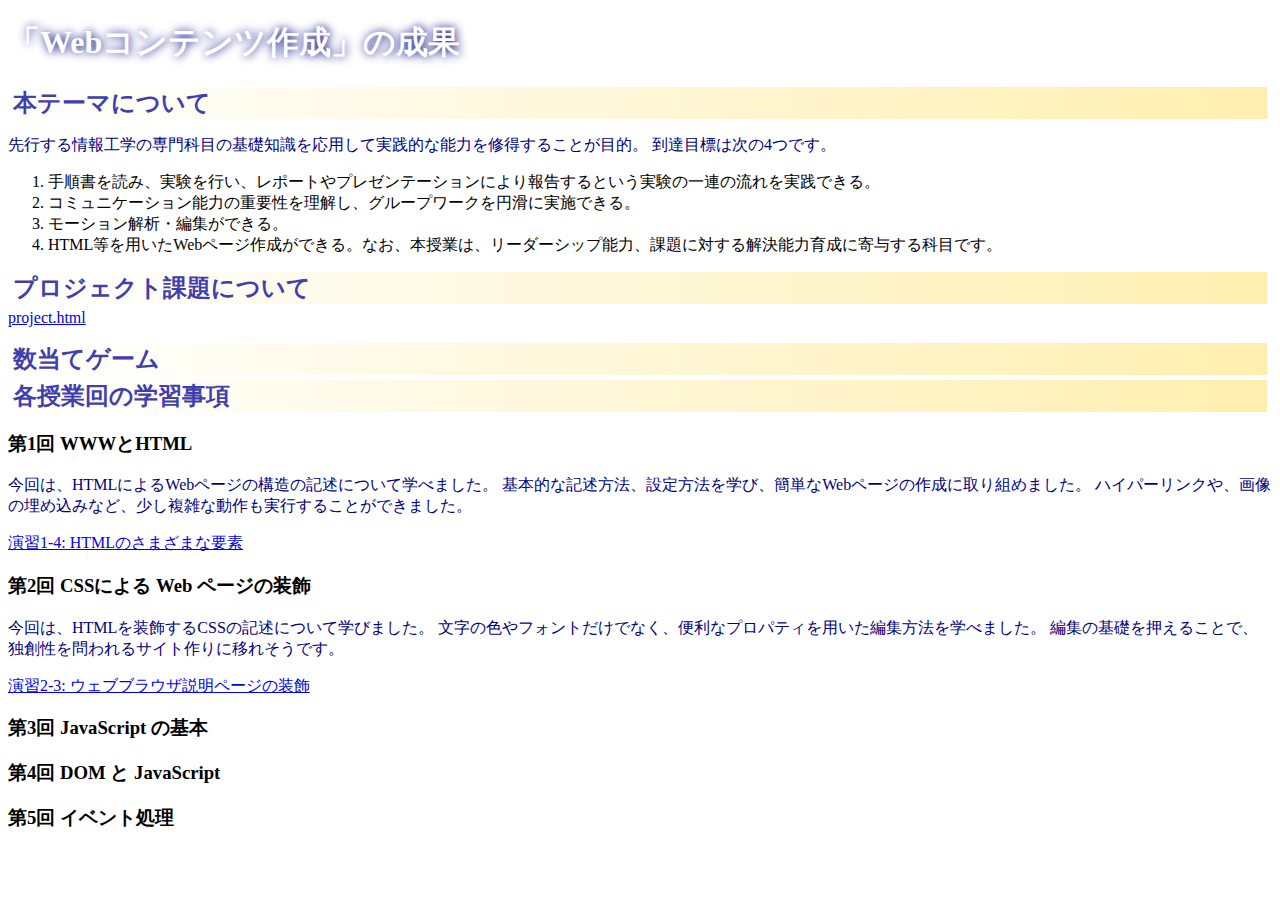
==== index.html @ bf5d0144 "第二回授業終わり" ====
<!DOCTYPE html>
<html>
  <head>
    <meta charset="utf-8">
    <title>My test page</title>
    <link rel="stylesheet" href="style.css">
  </head>
  <body>
    <h1>「Webコンテンツ作成」の成果</h1>

    <h2>本テーマについて</h2>
    <p>先行する情報工学の専門科目の基礎知識を応用して実践的な能力を修得することが目的。
      到達目標は次の4つです。
      <ol>
      <li>手順書を読み、実験を行い、レポートやプレゼンテーションにより報告するという実験の一連の流れを実践できる。</li>
      <li>コミュニケーション能力の重要性を理解し、グループワークを円滑に実施できる。</li>
      <li>モーション解析・編集ができる。</li>
      <li>HTML等を用いたWebページ作成ができる。なお、本授業は、リーダーシップ能力、課題に対する解決能力育成に寄与する科目です。</li>
      </ol>
      </p>

    <h2>プロジェクト課題について</h2>
    <a href="https://g384562023.github.io/medialabo/project.html"
    target="_blank">project.html </a> </p> </li>

    <h2>数当てゲーム</h2>


    <h2>各授業回の学習事項</h2>

    <h3>第1回 WWWとHTML</h3>
    <p>
      今回は、HTMLによるWebページの構造の記述について学べました。
      基本的な記述方法、設定方法を学び、簡単なWebページの作成に取り組めました。
      ハイパーリンクや、画像の埋め込みなど、少し複雑な動作も実行することができました。
    </p>
    <a href="https://g384562023.github.io/medialabo/practice-html/elements.html"
			    target="_blank">演習1-4: HTMLのさまざまな要素 </a> </p> </li>

    <h3>第2回 CSSによる Web ページの装飾</h3>
    <p>
      今回は、HTMLを装飾するCSSの記述について学びました。
      文字の色やフォントだけでなく、便利なプロパティを用いた編集方法を学べました。
      編集の基礎を押えることで、独創性を問われるサイト作りに移れそうです。
    </p>
    <a href="https://g384562023.github.io/medialabo/practice-css/browser-intro.html"
			    target="_blank">演習2-3: ウェブブラウザ説明ページの装飾 </a> </p> </li>
    <h3>第3回 JavaScript の基本</h3>
    <h3>第4回 DOM と JavaScript</h3>
    <h3>第5回 イベント処理</h3>
  </body>
</html>
---- style.css ----
p {
	color: navy;
}

p.info {
	font-size: small;
	background-color: #dfdfdf;

}

h1 {
	color: white;
	text-shadow:navy 1px 0 10px;

}

h2 {
	margin: 5px;
	font-family: cursive;
	color: #3f3faf;
	background:linear-gradient(to left,#ffefaf, white);
}

div#zentai {
	display: grid;
	grid-template-columns: 1fr 1fr;
	grid-auto-rows: 200px;
	grid-gap: 10px;

	padding: 5px;
}

div#zentai > div {
	margin-left: 5px;
	background-color: #ffefaf;
}
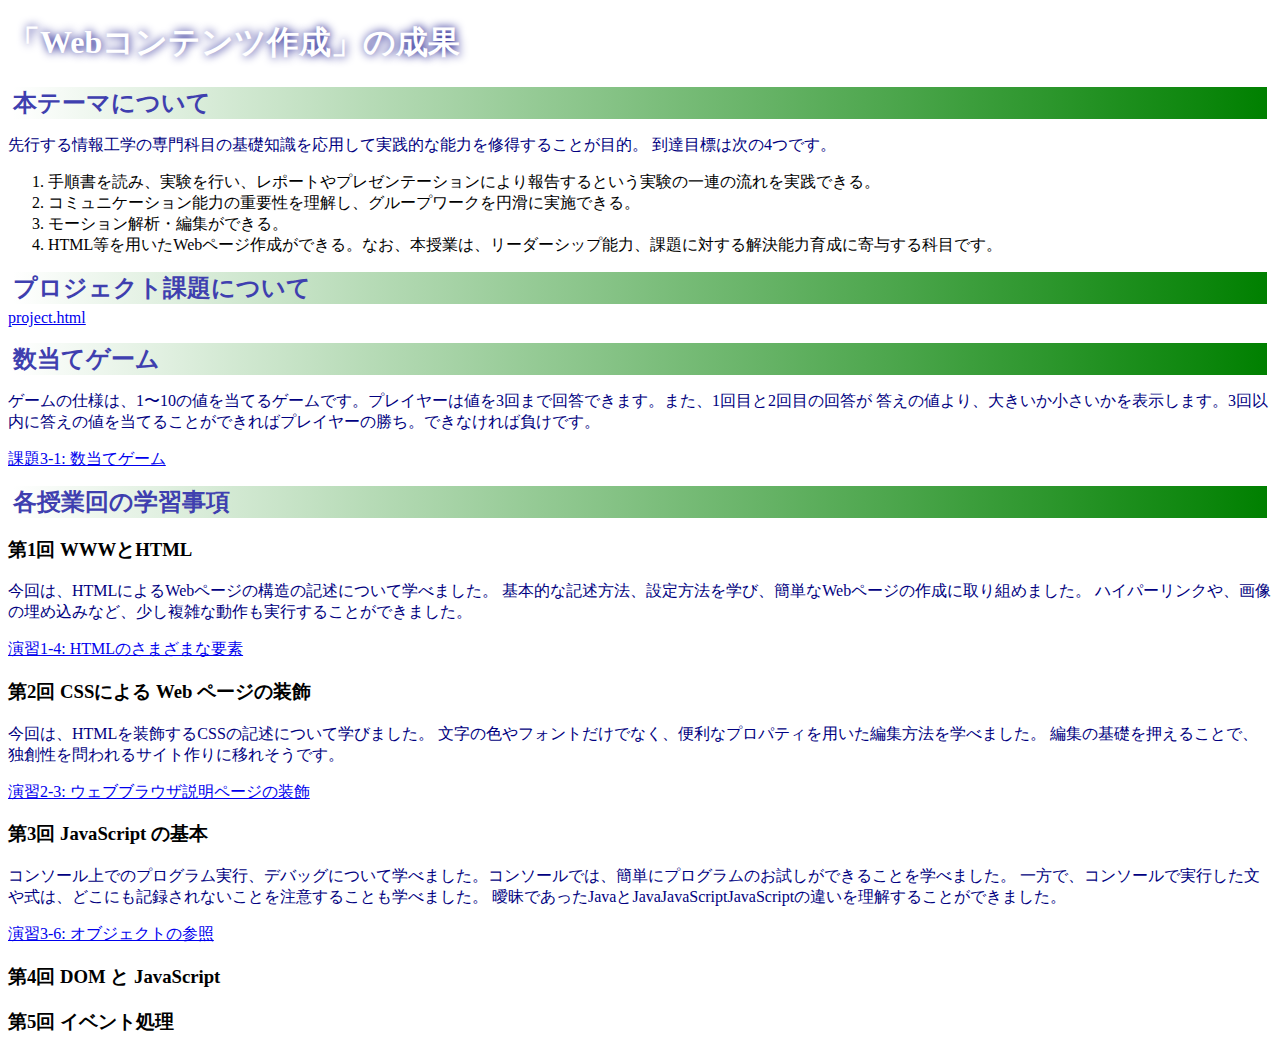
==== commit 7cd56a70: "第3回宿題" ====
--- a/index.html
+++ b/index.html
@@ -24,7 +24,11 @@
     target="_blank">project.html </a> </p> </li>
 
     <h2>数当てゲーム</h2>
-
+    <p>ゲームの仕様は、1〜10の値を当てるゲームです。プレイヤーは値を3回まで回答できます。また、1回目と2回目の回答が
+      答えの値より、大きいか小さいかを表示します。3回以内に答えの値を当てることができればプレイヤーの勝ち。できなければ負けです。
+    </p>
+    <a href="https://g384562023.github.io/medialabo/practice-js/kazuate.html"
+    target="_blank">課題3-1: 数当てゲーム</a> </p> </li>
 
     <h2>各授業回の学習事項</h2>
 
@@ -45,8 +49,18 @@
     </p>
     <a href="https://g384562023.github.io/medialabo/practice-css/browser-intro.html"
 			    target="_blank">演習2-3: ウェブブラウザ説明ページの装飾 </a> </p> </li>
+
     <h3>第3回 JavaScript の基本</h3>
+    <p>コンソール上でのプログラム実行、デバッグについて学べました。コンソールでは、簡単にプログラムのお試しができることを学べました。
+      一方で、コンソールで実行した文や式は、どこにも記録されないことを注意することも学べました。
+      曖昧であったJavaとJavaJavaScriptJavaScriptの違いを理解することができました。
+    </p>
+    <a href="https://g384562023.github.io/medialabo/practice-js/obj-practice.html"
+    target="_blank">演習3-6: オブジェクトの参照</a> </p> </li>
+
     <h3>第4回 DOM と JavaScript</h3>
+
     <h3>第5回 イベント処理</h3>
+    
   </body>
 </html>
--- a/style.css
+++ b/style.css
@@ -18,7 +18,7 @@
 	margin: 5px;
 	font-family: cursive;
 	color: #3f3faf;
-	background:linear-gradient(to left,#ffefaf, white);
+	background:linear-gradient(to left,green, white);
 }
 
 div#zentai {
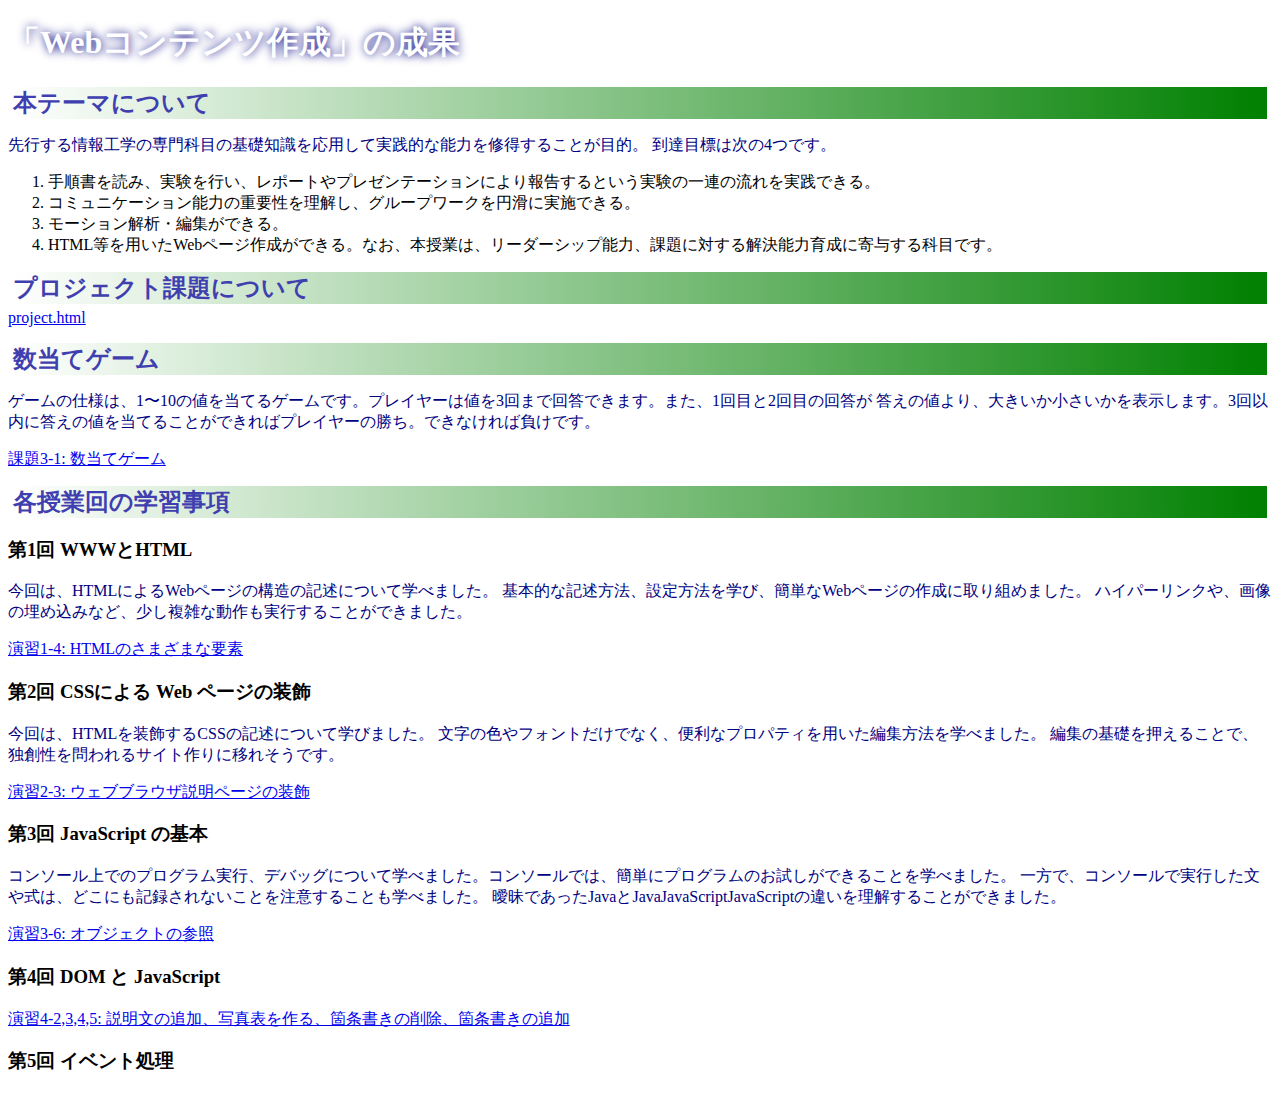
==== commit 44c431d7: "第5回　1回目" ====
--- a/index.html
+++ b/index.html
@@ -27,7 +27,7 @@
     <p>ゲームの仕様は、1〜10の値を当てるゲームです。プレイヤーは値を3回まで回答できます。また、1回目と2回目の回答が
       答えの値より、大きいか小さいかを表示します。3回以内に答えの値を当てることができればプレイヤーの勝ち。できなければ負けです。
     </p>
-    <a href="https://g384562023.github.io/medialabo/practice-js/kazuate.html"
+    <a href="https://g384562023.github.io/medialabo/kazuate.html"
     target="_blank">課題3-1: 数当てゲーム</a> </p> </li>
 
     <h2>各授業回の学習事項</h2>
@@ -59,8 +59,11 @@
     target="_blank">演習3-6: オブジェクトの参照</a> </p> </li>
 
     <h3>第4回 DOM と JavaScript</h3>
+    <a href="https://g384562023.github.io/medialabo/practice-dom/dom-exercise.html"
+    target="_blank">演習4-2,3,4,5: 説明文の追加、写真表を作る、箇条書きの削除、箇条書きの追加</a> </p> </li>
+    
 
     <h3>第5回 イベント処理</h3>
-    
+
   </body>
 </html>
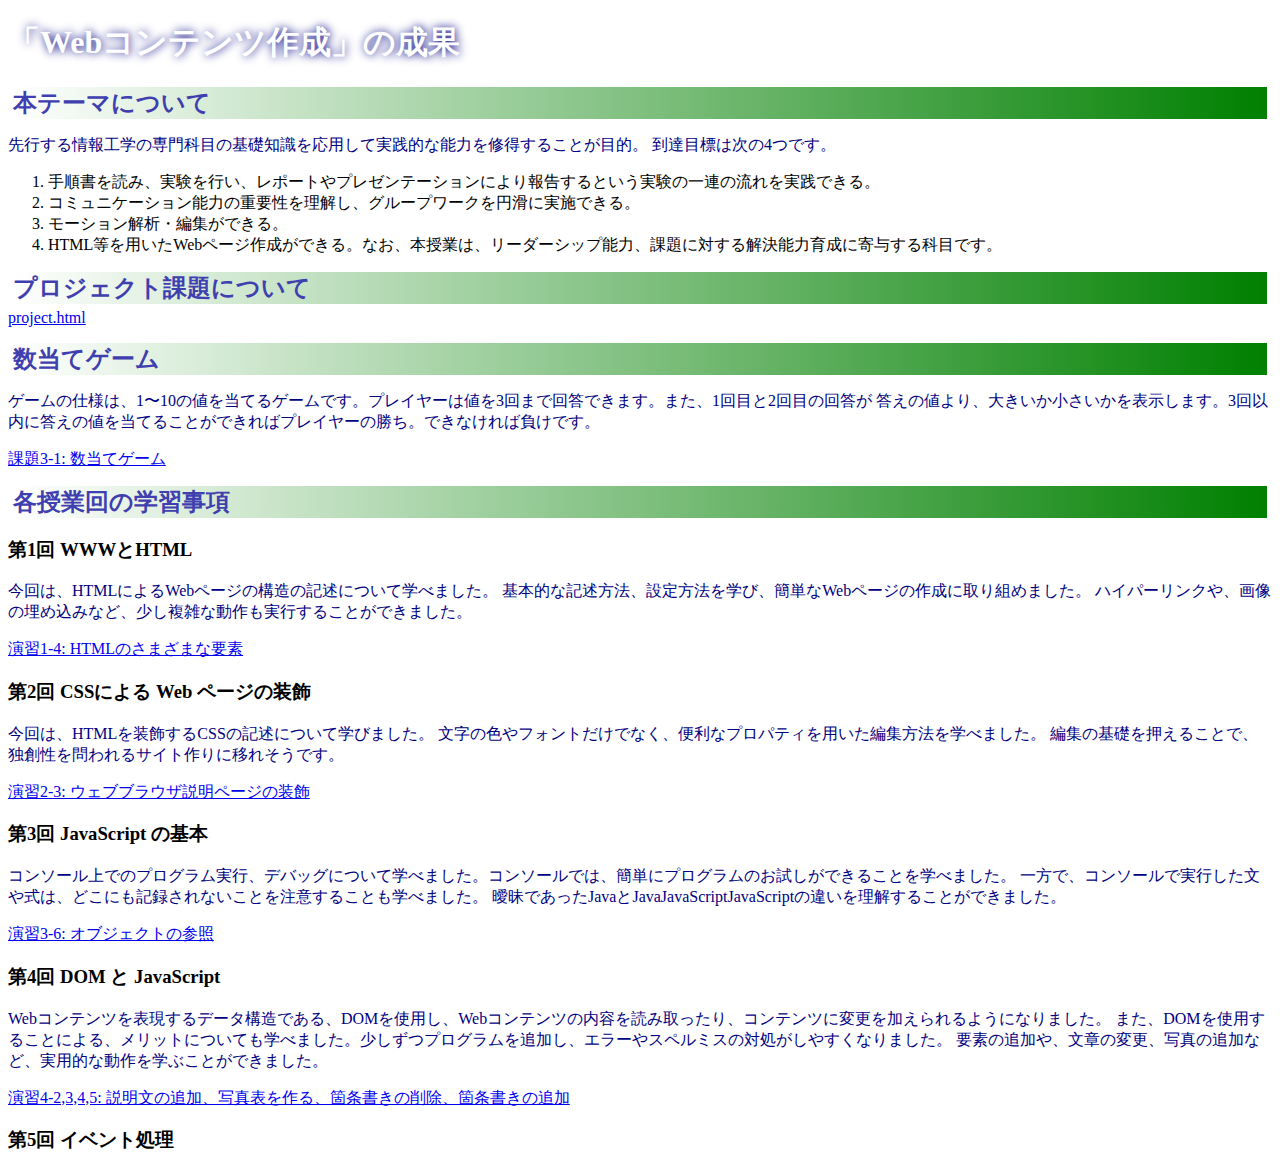
==== commit 89f4f241: "第5回 3回目" ====
--- a/index.html
+++ b/index.html
@@ -59,6 +59,10 @@
     target="_blank">演習3-6: オブジェクトの参照</a> </p> </li>
 
     <h3>第4回 DOM と JavaScript</h3>
+    <p>Webコンテンツを表現するデータ構造である、DOMを使用し、Webコンテンツの内容を読み取ったり、コンテンツに変更を加えられるようになりました。
+      また、DOMを使用することによる、メリットについても学べました。少しずつプログラムを追加し、エラーやスペルミスの対処がしやすくなりました。
+      要素の追加や、文章の変更、写真の追加など、実用的な動作を学ぶことができました。
+    </p>
     <a href="https://g384562023.github.io/medialabo/practice-dom/dom-exercise.html"
     target="_blank">演習4-2,3,4,5: 説明文の追加、写真表を作る、箇条書きの削除、箇条書きの追加</a> </p> </li>
     
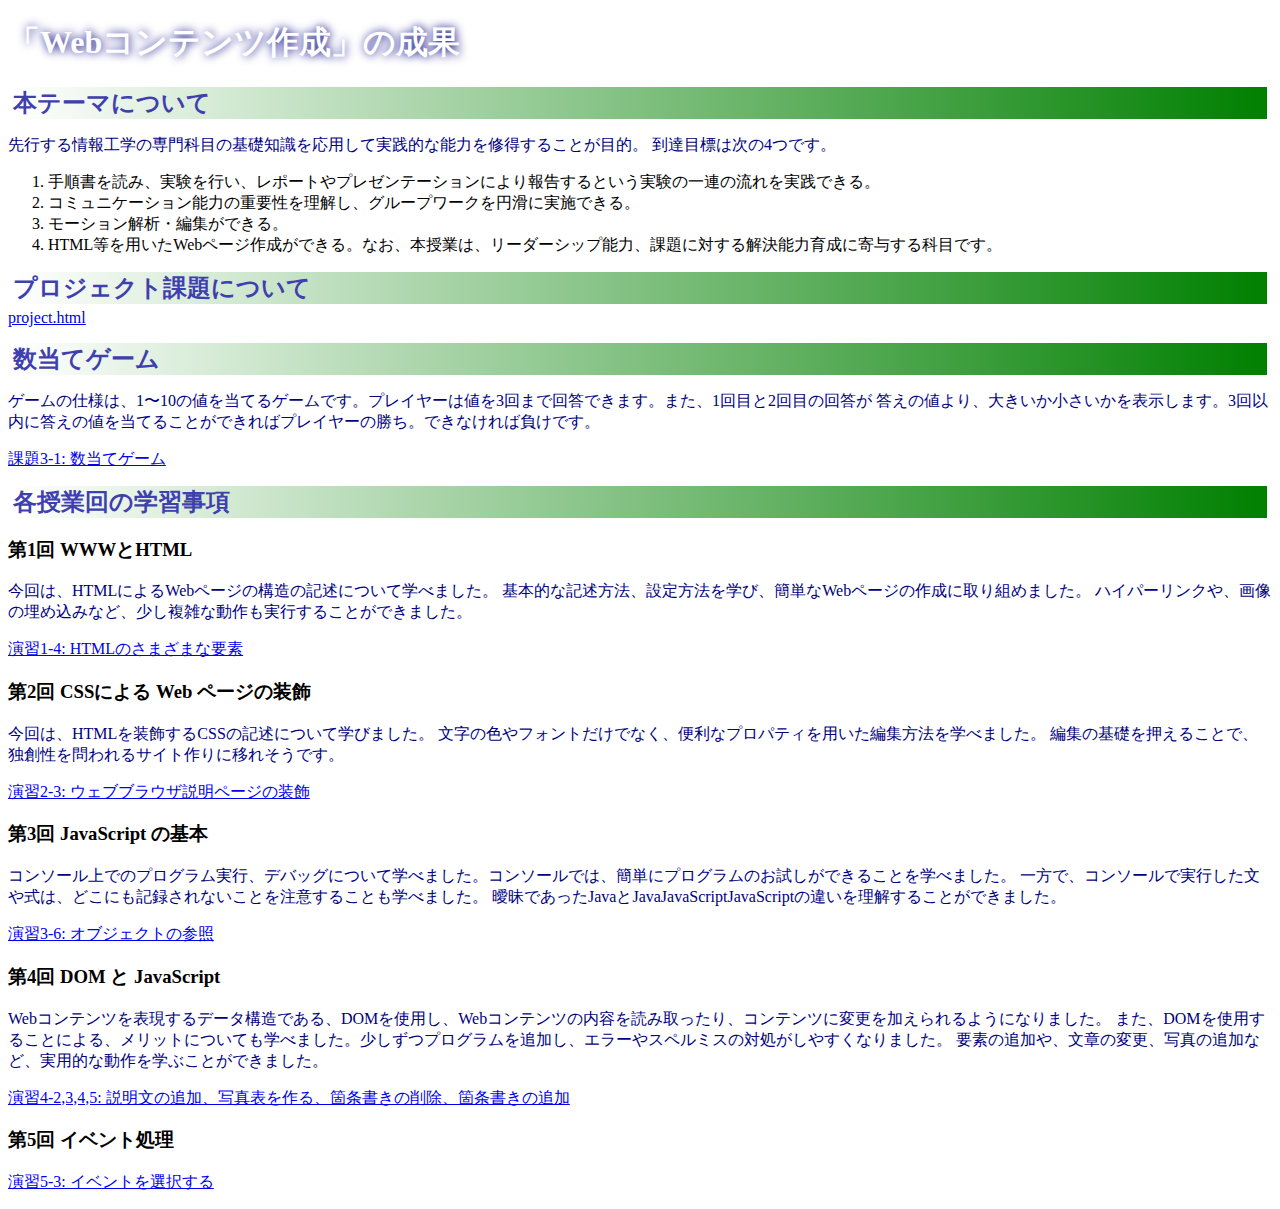
==== commit 3f34a8c2: "第5回" ====
--- a/index.html
+++ b/index.html
@@ -66,8 +66,12 @@
     <a href="https://g384562023.github.io/medialabo/practice-dom/dom-exercise.html"
     target="_blank">演習4-2,3,4,5: 説明文の追加、写真表を作る、箇条書きの削除、箇条書きの追加</a> </p> </li>
     
+    <h3>第5回 イベント処理</h3>
+    <p>
 
-    <h3>第5回 イベント処理</h3>
+    </p>
+    <a href="https://g384562023.github.io/medialabo/practice-event/event-list.html"
+    target="_blank">演習5-3: イベントを選択する</a> </p> </li>
 
   </body>
 </html>
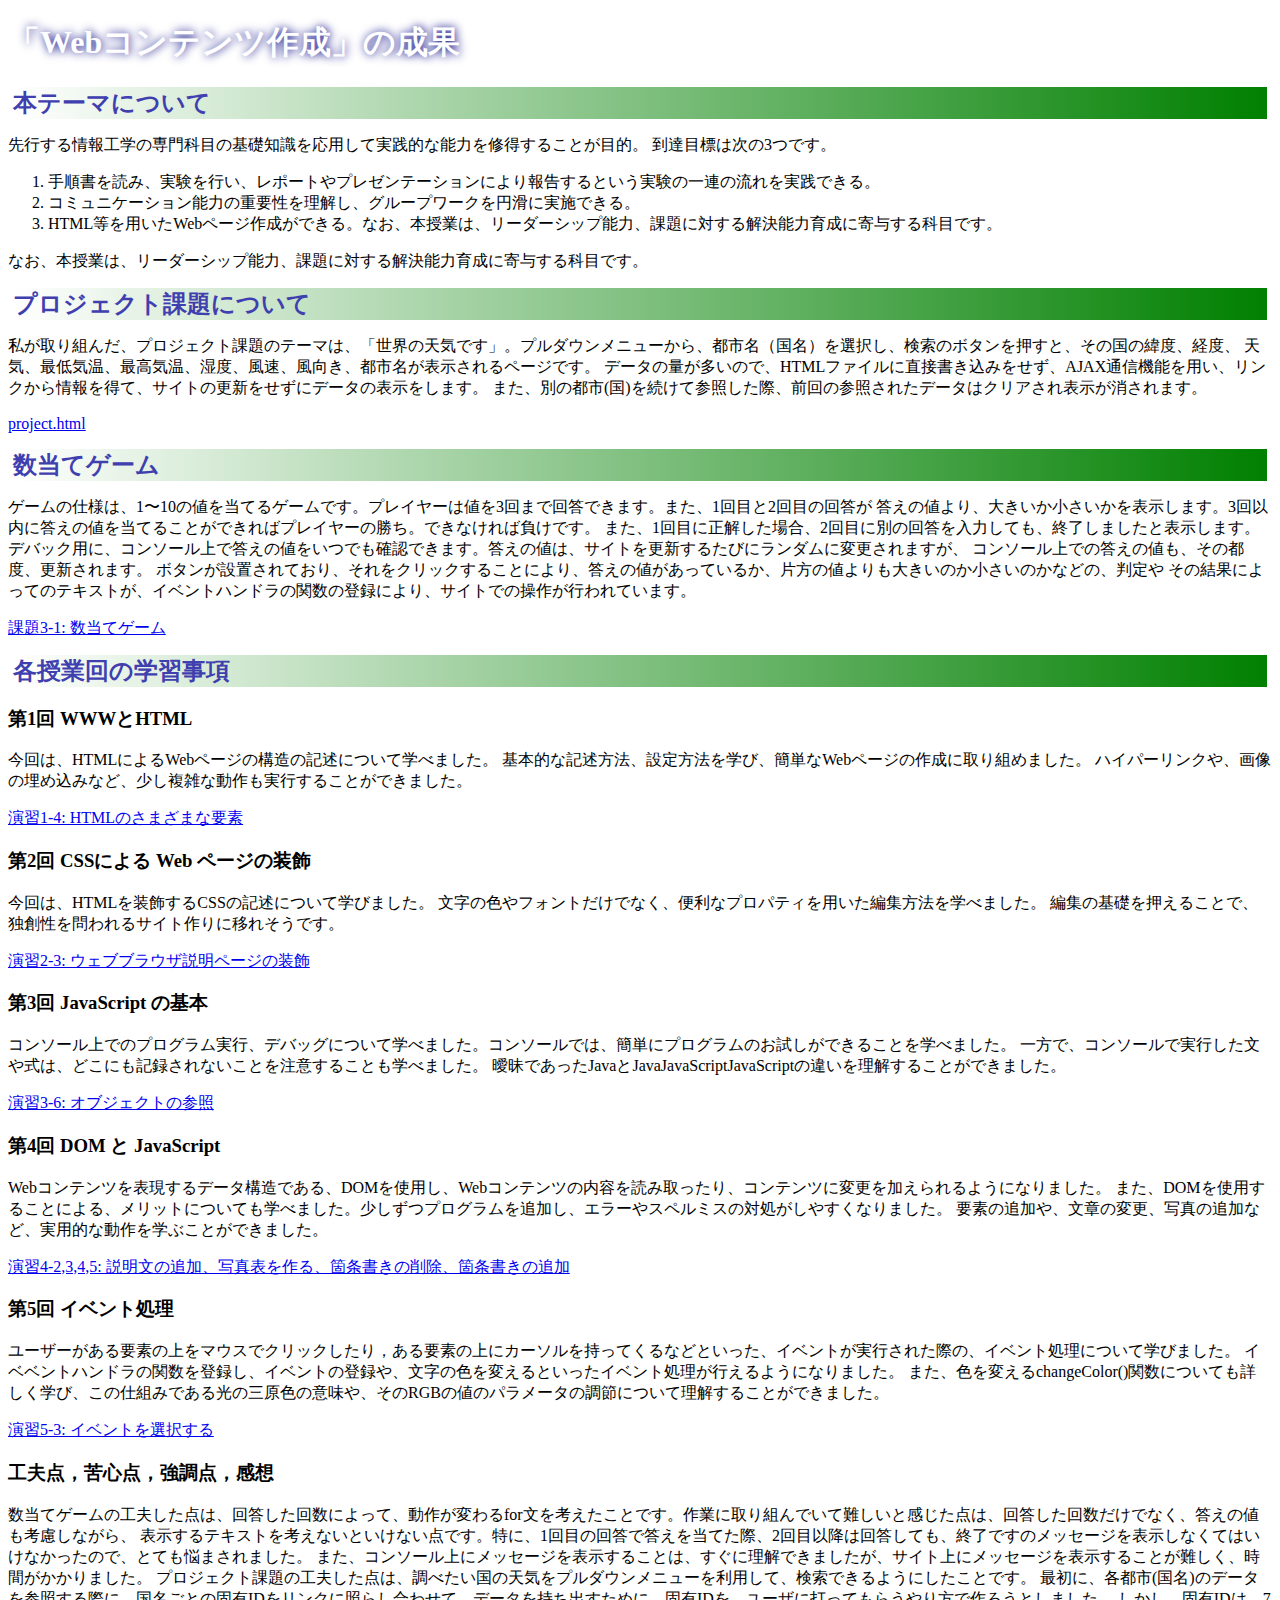
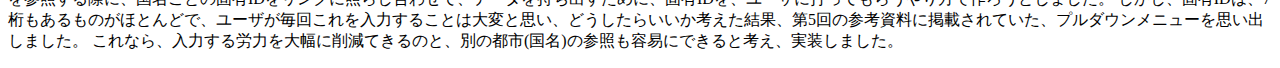
==== commit 2735153d: "最終2回目" ====
--- a/index.html
+++ b/index.html
@@ -10,22 +10,34 @@
 
     <h2>本テーマについて</h2>
     <p>先行する情報工学の専門科目の基礎知識を応用して実践的な能力を修得することが目的。
-      到達目標は次の4つです。
+      到達目標は次の3つです。
+    </p>
       <ol>
       <li>手順書を読み、実験を行い、レポートやプレゼンテーションにより報告するという実験の一連の流れを実践できる。</li>
       <li>コミュニケーション能力の重要性を理解し、グループワークを円滑に実施できる。</li>
-      <li>モーション解析・編集ができる。</li>
       <li>HTML等を用いたWebページ作成ができる。なお、本授業は、リーダーシップ能力、課題に対する解決能力育成に寄与する科目です。</li>
       </ol>
-      </p>
+    <p>なお、本授業は、リーダーシップ能力、課題に対する解決能力育成に寄与する科目です。</p>
 
     <h2>プロジェクト課題について</h2>
+    <p>
+      私が取り組んだ、プロジェクト課題のテーマは、「世界の天気です」。プルダウンメニューから、都市名（国名）を選択し、検索のボタンを押すと、その国の緯度、経度、
+      天気、最低気温、最高気温、湿度、風速、風向き、都市名が表示されるページです。
+      データの量が多いので、HTMLファイルに直接書き込みをせず、AJAX通信機能を用い、リンクから情報を得て、サイトの更新をせずにデータの表示をします。
+      また、別の都市(国)を続けて参照した際、前回の参照されたデータはクリアされ表示が消されます。
+    </p>
     <a href="https://g384562023.github.io/medialabo/project.html"
     target="_blank">project.html </a> </p> </li>
 
     <h2>数当てゲーム</h2>
     <p>ゲームの仕様は、1〜10の値を当てるゲームです。プレイヤーは値を3回まで回答できます。また、1回目と2回目の回答が
       答えの値より、大きいか小さいかを表示します。3回以内に答えの値を当てることができればプレイヤーの勝ち。できなければ負けです。
+      また、1回目に正解した場合、2回目に別の回答を入力しても、終了しましたと表示します。
+      デバック用に、コンソール上で答えの値をいつでも確認できます。答えの値は、サイトを更新するたびにランダムに変更されますが、
+      コンソール上での答えの値も、その都度、更新されます。
+      ボタンが設置されており、それをクリックすることにより、答えの値があっているか、片方の値よりも大きいのか小さいのかなどの、判定や
+      その結果によってのテキストが、イベントハンドラの関数の登録により、サイトでの操作が行われています。
+
     </p>
     <a href="https://g384562023.github.io/medialabo/kazuate.html"
     target="_blank">課題3-1: 数当てゲーム</a> </p> </li>
@@ -67,11 +79,25 @@
     target="_blank">演習4-2,3,4,5: 説明文の追加、写真表を作る、箇条書きの削除、箇条書きの追加</a> </p> </li>
     
     <h3>第5回 イベント処理</h3>
-    <p>
-
+    <p>ユーザーがある要素の上をマウスでクリックしたり，ある要素の上にカーソルを持ってくるなどといった、イベントが実行された際の、イベント処理について学びました。
+      イベベントハンドラの関数を登録し、イベントの登録や、文字の色を変えるといったイベント処理が行えるようになりました。
+      また、色を変えるchangeColor()関数についても詳しく学び、この仕組みである光の三原色の意味や、そのRGBの値のパラメータの調節について理解することができました。
     </p>
     <a href="https://g384562023.github.io/medialabo/practice-event/event-list.html"
     target="_blank">演習5-3: イベントを選択する</a> </p> </li>
 
+    <h3>工夫点，苦心点，強調点，感想</h3>
+    <p>数当てゲームの工夫した点は、回答した回数によって、動作が変わるfor文を考えたことです。作業に取り組んでいて難しいと感じた点は、回答した回数だけでなく、答えの値も考慮しながら、
+    表示するテキストを考えないといけない点です。特に、1回目の回答で答えを当てた際、2回目以降は回答しても、終了ですのメッセージを表示しなくてはいけなかったので、とても悩まされました。
+    また、コンソール上にメッセージを表示することは、すぐに理解できましたが、サイト上にメッセージを表示することが難しく、時間がかかりました。
+    プロジェクト課題の工夫した点は、調べたい国の天気をプルダウンメニューを利用して、検索できるようにしたことです。
+    最初に、各都市(国名)のデータを参照する際に、国名ごとの固有IDをリンクに照らし合わせて、データを持ち出すために、固有IDを、ユーザに打ってもらうやり方で作ろうとしました。
+    しかし、固有IDは、7桁もあるものがほとんどで、ユーザが毎回これを入力することは大変と思い、どうしたらいいか考えた結果、第5回の参考資料に掲載されていた、プルダウンメニューを思い出しました。
+    これなら、入力する労力を大幅に削減てきるのと、別の都市(国名)の参照も容易にできると考え、実装しました。
+    
+
+
+    </p>
+
   </body>
 </html>
--- a/style.css
+++ b/style.css
@@ -1,12 +1,3 @@
-p {
-	color: navy;
-}
-
-p.info {
-	font-size: small;
-	background-color: #dfdfdf;
-
-}
 
 h1 {
 	color: white;
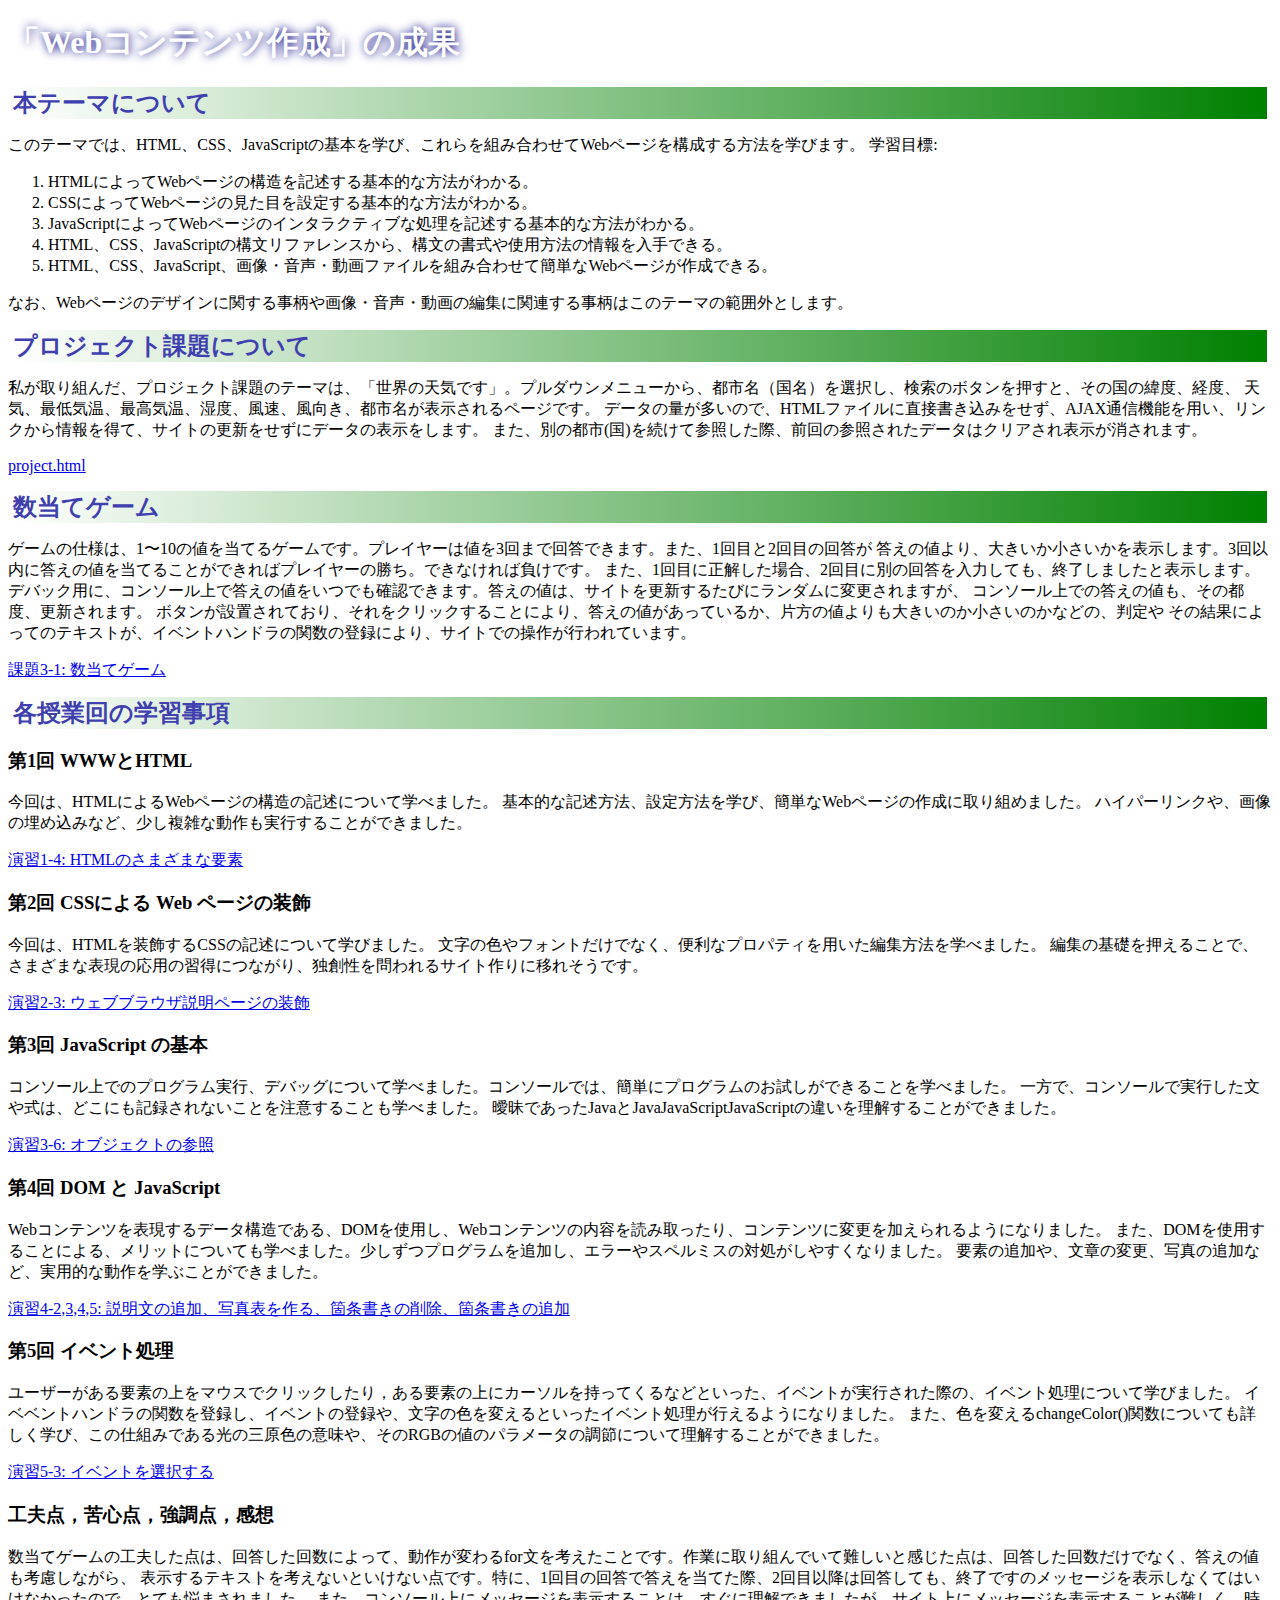
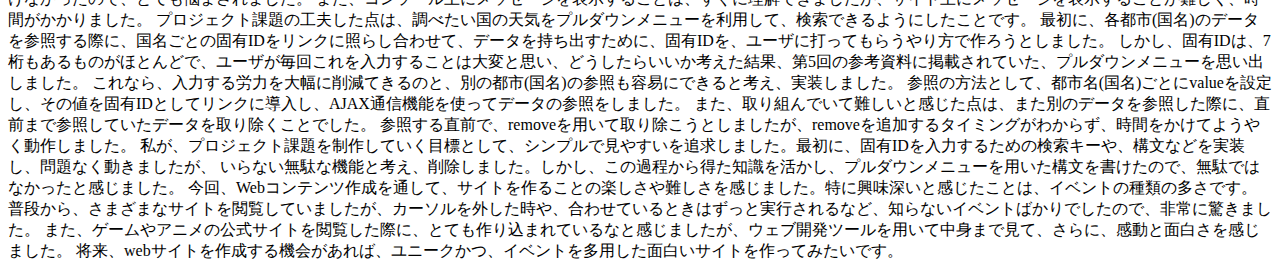
==== commit d433ea73: "本当に最終" ====
--- a/index.html
+++ b/index.html
@@ -9,15 +9,17 @@
     <h1>「Webコンテンツ作成」の成果</h1>
 
     <h2>本テーマについて</h2>
-    <p>先行する情報工学の専門科目の基礎知識を応用して実践的な能力を修得することが目的。
-      到達目標は次の3つです。
+    <p>このテーマでは、HTML、CSS、JavaScriptの基本を学び、これらを組み合わせてWebページを構成する方法を学びます。
+      学習目標:
     </p>
       <ol>
-      <li>手順書を読み、実験を行い、レポートやプレゼンテーションにより報告するという実験の一連の流れを実践できる。</li>
-      <li>コミュニケーション能力の重要性を理解し、グループワークを円滑に実施できる。</li>
-      <li>HTML等を用いたWebページ作成ができる。なお、本授業は、リーダーシップ能力、課題に対する解決能力育成に寄与する科目です。</li>
+      <li>HTMLによってWebページの構造を記述する基本的な方法がわかる。</li>
+      <li>CSSによってWebページの見た目を設定する基本的な方法がわかる。</li>
+      <li>JavaScriptによってWebページのインタラクティブな処理を記述する基本的な方法がわかる。</li>
+      <li>HTML、CSS、JavaScriptの構文リファレンスから、構文の書式や使用方法の情報を入手できる。</li>
+      <li>HTML、CSS、JavaScript、画像・音声・動画ファイルを組み合わせて簡単なWebページが作成できる。</li>
       </ol>
-    <p>なお、本授業は、リーダーシップ能力、課題に対する解決能力育成に寄与する科目です。</p>
+    <p>なお、Webページのデザインに関する事柄や画像・音声・動画の編集に関連する事柄はこのテーマの範囲外とします。</p>
 
     <h2>プロジェクト課題について</h2>
     <p>
@@ -57,7 +59,7 @@
     <p>
       今回は、HTMLを装飾するCSSの記述について学びました。
       文字の色やフォントだけでなく、便利なプロパティを用いた編集方法を学べました。
-      編集の基礎を押えることで、独創性を問われるサイト作りに移れそうです。
+      編集の基礎を押えることで、さまざまな表現の応用の習得につながり、独創性を問われるサイト作りに移れそうです。
     </p>
     <a href="https://g384562023.github.io/medialabo/practice-css/browser-intro.html"
 			    target="_blank">演習2-3: ウェブブラウザ説明ページの装飾 </a> </p> </li>
@@ -94,7 +96,15 @@
     最初に、各都市(国名)のデータを参照する際に、国名ごとの固有IDをリンクに照らし合わせて、データを持ち出すために、固有IDを、ユーザに打ってもらうやり方で作ろうとしました。
     しかし、固有IDは、7桁もあるものがほとんどで、ユーザが毎回これを入力することは大変と思い、どうしたらいいか考えた結果、第5回の参考資料に掲載されていた、プルダウンメニューを思い出しました。
     これなら、入力する労力を大幅に削減てきるのと、別の都市(国名)の参照も容易にできると考え、実装しました。
-    
+    参照の方法として、都市名(国名)ごとにvalueを設定し、その値を固有IDとしてリンクに導入し、AJAX通信機能を使ってデータの参照をしました。
+    また、取り組んでいて難しいと感じた点は、また別のデータを参照した際に、直前まで参照していたデータを取り除くことでした。
+    参照する直前で、removeを用いて取り除こうとしましたが、removeを追加するタイミングがわからず、時間をかけてようやく動作しました。
+    私が、プロジェクト課題を制作していく目標として、シンプルで見やすいを追求しました。最初に、固有IDを入力するための検索キーや、構文などを実装し、問題なく動きましたが、
+    いらない無駄な機能と考え、削除しました。しかし、この過程から得た知識を活かし、プルダウンメニューを用いた構文を書けたので、無駄ではなかったと感じました。
+    今回、Webコンテンツ作成を通して、サイトを作ることの楽しさや難しさを感じました。特に興味深いと感じたことは、イベントの種類の多さです。
+    普段から、さまざまなサイトを閲覧していましたが、カーソルを外した時や、合わせているときはずっと実行されるなど、知らないイベントばかりでしたので、非常に驚きました。
+    また、ゲームやアニメの公式サイトを閲覧した際に、とても作り込まれているなと感じましたが、ウェブ開発ツールを用いて中身まで見て、さらに、感動と面白さを感じました。
+    将来、webサイトを作成する機会があれば、ユニークかつ、イベントを多用した面白いサイトを作ってみたいです。
 
 
     </p>
